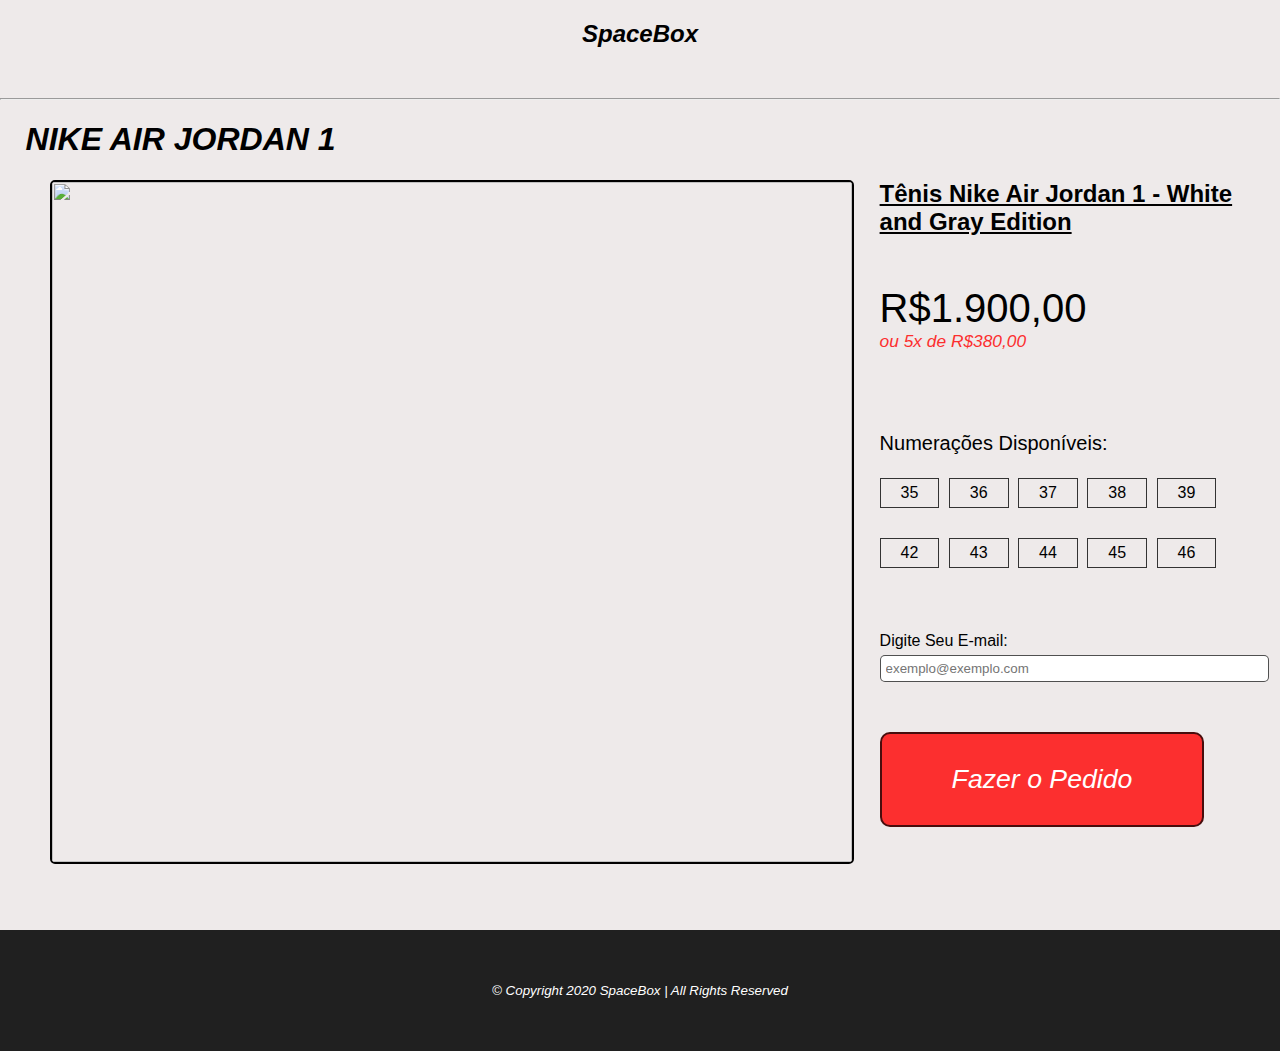
==== Site Loja de Calçados/pages/produto01.html @ 07c4178f "commit site loja" ====
<!DOCTYPE html>
<html lang="pt-BR">
<head>
    <meta charset="UTF-8">
    <meta name="viewport" content="width=device-width, initial-scale=1.0">
    <link rel="stylesheet" href="produtos.css">
    <script src="javascript.js"></script>
    <title>SpaceBox - Nike Air Jordan 1</title>
</head>
<body>
    <header>
        <h2><a href="../index.html">SpaceBox</a></h2>
    </header>
    <hr>
    <section id="produto">
        <h1>NIKE AIR JORDAN 1</h1>
        <div class="galeria">
            <img src="https://http2.mlstatic.com/tenis-nike-air-jordan-1-sb-high-nyc-to-paris-kobe-lebron-D_NQ_NP_821454-MLB31085623771_062019-F.jpg">
            <div id="description">
                <h2>Tênis Nike Air Jordan 1 - White and Gray Edition</h2>
                
                <span>R$1.900,00</span><br>
                <span id="parc">ou 5x de R$380,00</span><br>

                <div id="taman">
                    <span id="num">Numerações Disponíveis:</span><br><br>
                    <div class="numb">35</div>
                    <div class="numb">36</div>
                    <div class="numb">37</div>
                    <div class="numb">38</div>
                    <div class="numb">39</div>
                    <div class="numb">42</div>
                    <div class="numb">43</div>
                    <div class="numb">44</div>
                    <div class="numb">45</div>
                    <div class="numb">46</div>
                </div>
            </div>

            <div id="pedido">
                <label for="txtE">Digite Seu E-mail:</label><br>
                <input type="email" name="txtE" id="txtE" size="45" maxlength="80" placeholder="exemplo@exemplo.com"><br>
                <input type="button" value="Fazer o Pedido" id="btn" onclick="clicou()">
            </div>
        </div>
    </section>
    <footer>
        <p>&copy; Copyright 2020 SpaceBox | All Rights Reserved</p>
    </footer>
</body>
</html>
---- Site Loja de Calçados/pages/produtos.css ----
body{
    background: #eeeaea;
    font-family: 'Trebuchet MS', 'Lucida Sans Unicode', 'Lucida Grande', 'Lucida Sans', Arial, sans-serif;
    color: #000;
    margin: 0;
}

header{
    text-align: center;
    position: relative;
    font-style: italic;
    font-family: -apple-system, BlinkMacSystemFont, 'Segoe UI', Roboto, Oxygen, Ubuntu, Cantarell, 'Open Sans', 'Helvetica Neue', sans-serif;
    margin-bottom: 50px;
}

header h2 a{
    text-decoration: none;
    color: #000;
}

section#produto h1{
    margin-left: 2%;
    font-style: oblique;
}

div.galeria img{
    width: 800px;
    height: 680px;
    margin-left: 50px;
    margin-right: 2%;
    margin-bottom: 50px;
    float: left;
    border-radius: 5px;
    border: 2px solid #000;
    display: flex;
}

div#description{
    margin-left: 2%;
    margin-right: 1%;
}

div#description h2{
    text-decoration: underline;
    margin-bottom: 50px;
}

div#description span{
    font-family: 'Franklin Gothic Medium', 'Arial Narrow', Arial, sans-serif;
    font-size: 30pt;
}

div#description span#parc{
    font-size: 13pt;
    font-style: oblique;
    color: #fc2f2f;
}

div#taman{
    margin-top: 80px;
}

div#taman span#num{
    font-size: 15pt;
}

div.numb{
    display: inline-block;
    padding: 5px 20px;
    border: 1px solid #333;
    margin-bottom: 2%;
    margin-right: 5px;
    margin-top: 5px;
    cursor: pointer;
}

input#btn{
    margin-top: 50px;
    padding: 30px 70px;
    border-radius: 10px;
    border: 2px solid rgba(0, 0, 0, 0.712);
    color: #fff;
    font-size: 20pt;
    font-style: oblique;
    background: #fc2f2f;
    cursor: pointer;
}

div#pedido{
    margin-top: 40px;
}

input#txtE{
    margin-top: 5px;
    padding: 5px 5px;
    border-radius: 5px;
    border: 1px solid rgba(0, 0, 0, 0.685);
}

footer{
    margin-top: 8%;
    background-color: #202020;
    color: #ffffff;
    font-size: 10pt;
    font-style: oblique;
    font-family: Arial;
    text-align: center;
    padding: 40px;
}

@media (max-width: 1250px){
    div.galeria img{
        width: 350px;
    	height: 280px;
        margin-left: 5.5%;
    }
    section#produto h1{
        text-align: center;
    }
    div#pedido {
        margin-left: 2%;
    }
    input#btn{
        padding: 20px 30px;
        margin-top: 40px;
        font-size: 15pt;
    }
    header{
        margin-bottom: 20px;
    }
    section#produto{
        margin-top: 50px;
    }
}

@media (max-width: 635px){
    div.galeria img{
        width: 90%;
    	height: 100%;
        margin-left: 3.5%;
    }
}
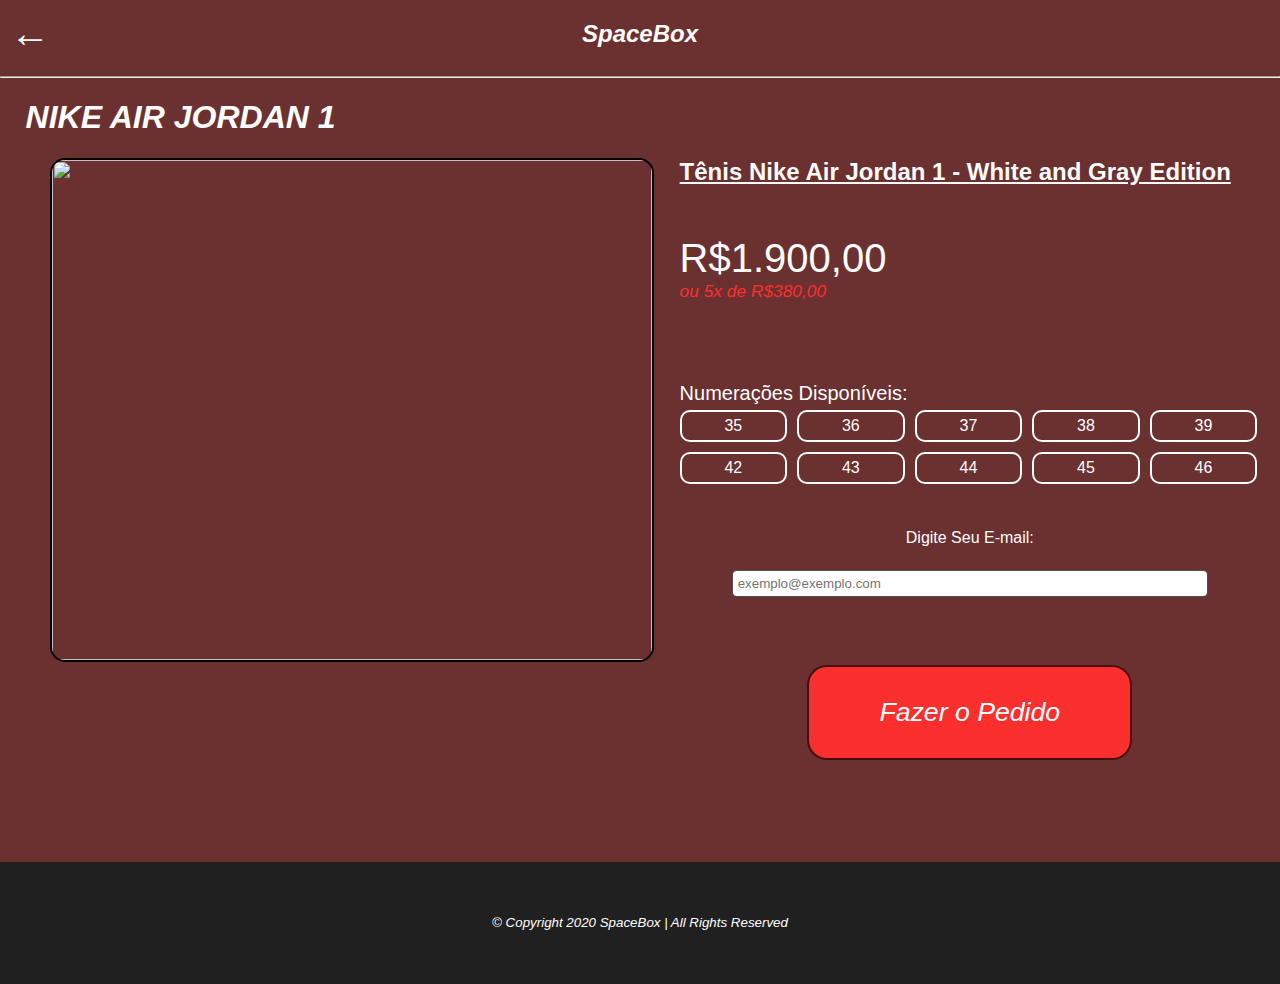
==== commit ee64c872: "new-version" ====
--- a/Site Loja de Calçados/pages/produto01.html
+++ b/Site Loja de Calçados/pages/produto01.html
@@ -9,6 +9,9 @@
 </head>
 <body>
     <header>
+        <div class="back">
+            <a href="../index.html">&larr;</a>
+        </div>
         <h2><a href="../index.html">SpaceBox</a></h2>
     </header>
     <hr>
@@ -22,19 +25,24 @@
                 <span>R$1.900,00</span><br>
                 <span id="parc">ou 5x de R$380,00</span><br>
 
-                <div id="taman">
-                    <span id="num">Numerações Disponíveis:</span><br><br>
-                    <div class="numb">35</div>
-                    <div class="numb">36</div>
-                    <div class="numb">37</div>
-                    <div class="numb">38</div>
-                    <div class="numb">39</div>
-                    <div class="numb">42</div>
-                    <div class="numb">43</div>
-                    <div class="numb">44</div>
-                    <div class="numb">45</div>
-                    <div class="numb">46</div>
+                <div id="size">
+
+                    <span id="num">Numerações Disponíveis:</span>
+
+                    <div class="numbers">
+                        <div class="numb">35</div>
+                        <div class="numb">36</div>
+                        <div class="numb">37</div>
+                        <div class="numb">38</div>
+                        <div class="numb">39</div>
+                        <div class="numb">42</div>
+                        <div class="numb">43</div>
+                        <div class="numb">44</div>
+                        <div class="numb">45</div>
+                        <div class="numb">46</div>
+                    </div>
                 </div>
+                
             </div>
 
             <div id="pedido">
--- a/Site Loja de Calçados/pages/produtos.css
+++ b/Site Loja de Calçados/pages/produtos.css
@@ -1,21 +1,29 @@
 body{
-    background: #eeeaea;
+    background: #6b3030;
     font-family: 'Trebuchet MS', 'Lucida Sans Unicode', 'Lucida Grande', 'Lucida Sans', Arial, sans-serif;
-    color: #000;
+    color: #fdfdfd;
     margin: 0;
 }
 
+a{
+    text-decoration: none;
+    color: #fdfdfd;
+}
+
 header{
-    text-align: center;
-    position: relative;
+    display: flex;
+    justify-content: center;
+    align-items: center;
     font-style: italic;
     font-family: -apple-system, BlinkMacSystemFont, 'Segoe UI', Roboto, Oxygen, Ubuntu, Cantarell, 'Open Sans', 'Helvetica Neue', sans-serif;
-    margin-bottom: 50px;
 }
 
-header h2 a{
-    text-decoration: none;
-    color: #000;
+.back {
+    cursor: pointer;
+    position: absolute;
+    left: 10px;
+    font-size: 30pt;
+    font-weight: bold;
 }
 
 section#produto h1{
@@ -24,15 +32,16 @@
 }
 
 div.galeria img{
-    width: 800px;
-    height: 680px;
+    width: 600px;
+    height: 500px;
     margin-left: 50px;
     margin-right: 2%;
     margin-bottom: 50px;
     float: left;
-    border-radius: 5px;
+    border-radius: 15px;
     border: 2px solid #000;
     display: flex;
+    object-fit: cover;
 }
 
 div#description{
@@ -56,42 +65,67 @@
     color: #fc2f2f;
 }
 
-div#taman{
+div#description span#num{
+    font-size: 15pt;
+}
+
+div#size{
     margin-top: 80px;
 }
 
-div#taman span#num{
-    font-size: 15pt;
+.numbers {
+    display: grid;
+    grid-template-columns: 1fr 1fr 1fr 1fr 1fr;
 }
 
+
+
 div.numb{
-    display: inline-block;
+    display: flex;
+    justify-content: center;
+    align-items: center;
     padding: 5px 20px;
-    border: 1px solid #333;
-    margin-bottom: 2%;
-    margin-right: 5px;
-    margin-top: 5px;
+    border: 2px solid #fdfdfd;
+    border-radius: 10px;
+    margin: 5px 10px 5px 0px;
     cursor: pointer;
+    transition: 0.4s;
+}
+
+div.numb:hover {
+    background: #8f4242;
+    border-radius: 15px;
 }
 
 input#btn{
     margin-top: 50px;
     padding: 30px 70px;
-    border-radius: 10px;
+    border-radius: 20px;
     border: 2px solid rgba(0, 0, 0, 0.712);
     color: #fff;
     font-size: 20pt;
     font-style: oblique;
     background: #fc2f2f;
     cursor: pointer;
+    transition: 0.5s;
+}
+
+input#btn:hover {
+    background: #e62020;
+    border-radius:5px 20px;
 }
 
 div#pedido{
-    margin-top: 40px;
+    display: flex;
+    flex-direction: column;
+    justify-content: center;
+    align-items: center;
+    margin: 40px 20px;
 }
 
 input#txtE{
     margin-top: 5px;
+    width: 80%;
     padding: 5px 5px;
     border-radius: 5px;
     border: 1px solid rgba(0, 0, 0, 0.685);
